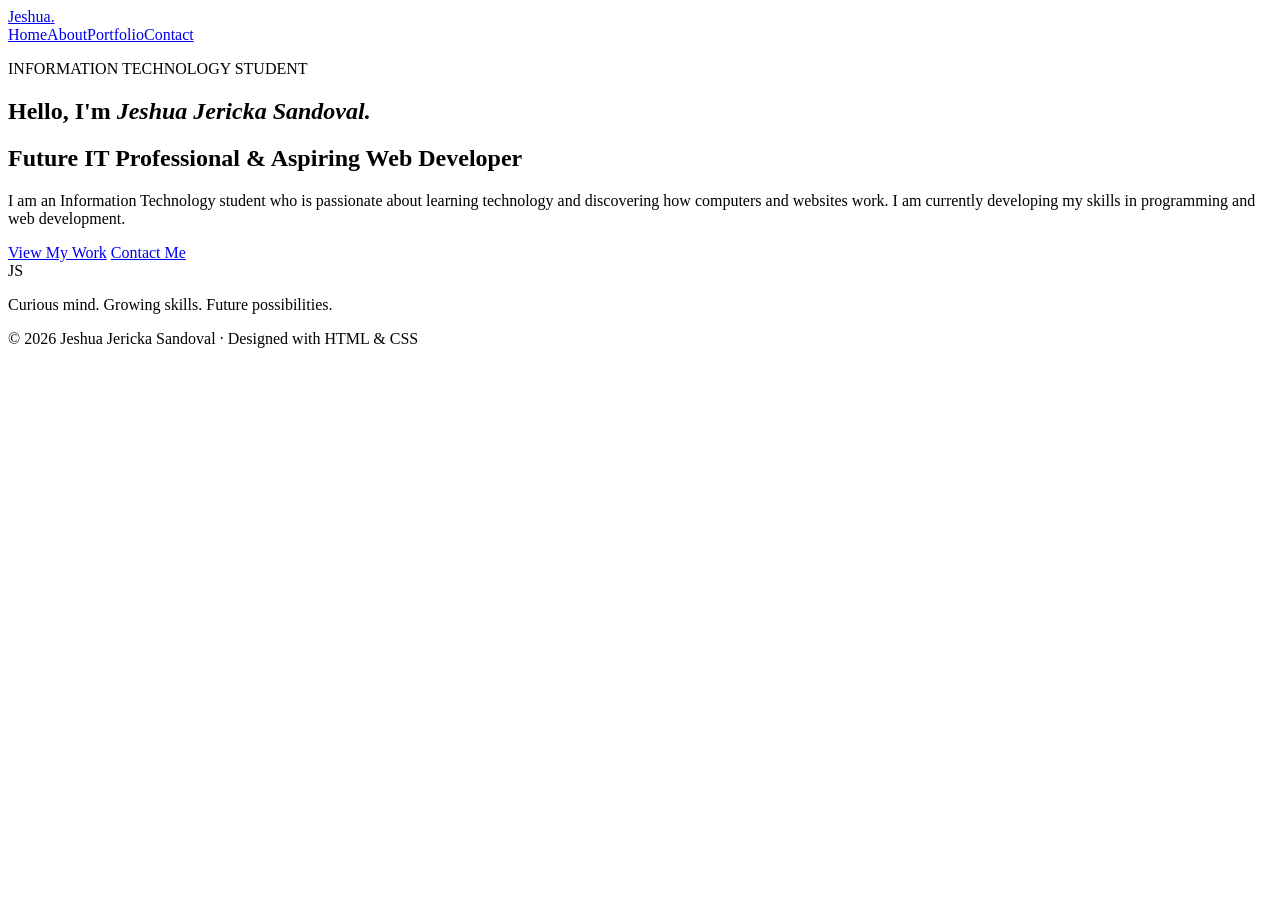
==== index.html @ f57a39ea "Publish portfolio: add index.html" ====
<!doctype html><html lang="en"><head><meta charset="utf-8"><meta name="viewport" content="width=device-width,initial-scale=1"><title>Jeshua Jericka Sandoval | Portfolio</title><link rel="stylesheet" href="css/style.css"></head><body><header><nav><a class="brand" href="index.html">Jeshua<span>.</span></a><div><a href="index.html">Home</a><a href="about.html">About</a><a href="portfolio.html">Portfolio</a><a href="contact.html">Contact</a></div></nav></header><main class="hero"><section><p class="eyebrow">INFORMATION TECHNOLOGY STUDENT</p><h1>Hello, I'm <em>Jeshua Jericka Sandoval.</em></h1><h2>Future IT Professional &amp; Aspiring Web Developer</h2><p>I am an Information Technology student who is passionate about learning technology and discovering how computers and websites work. I am currently developing my skills in programming and web development.</p><a class="btn" href="portfolio.html">View My Work</a> <a class="btn outline" href="contact.html">Contact Me</a></section><aside><div class="portrait">JS</div><p>Curious mind. Growing skills. Future possibilities.</p></aside></main><footer>© 2026 Jeshua Jericka Sandoval · Designed with HTML &amp; CSS</footer></body></html>
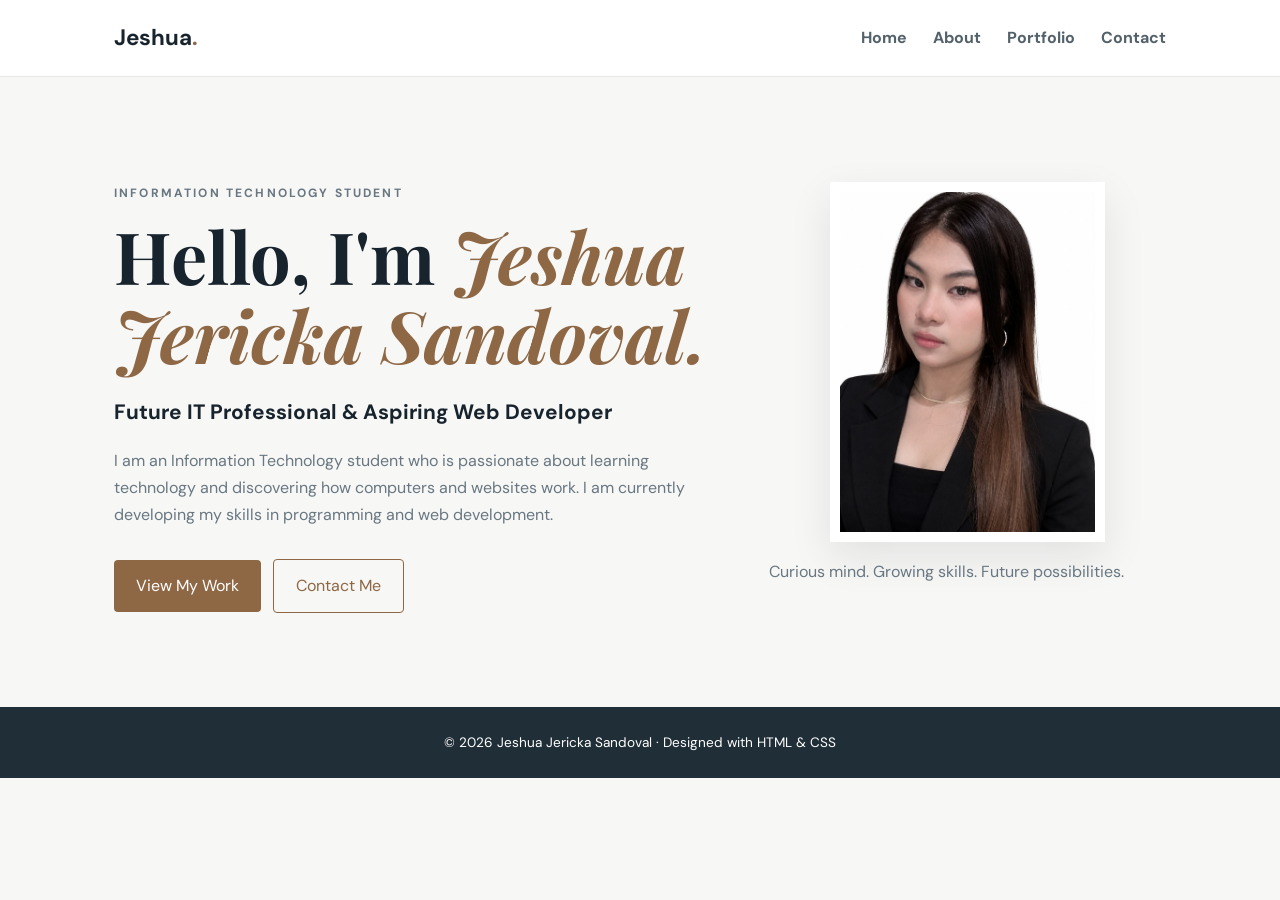
==== commit 10d1b99e: "Show uploaded profile photo on homepage" ====
--- a/index.html
+++ b/index.html
@@ -1 +1 @@
-<!doctype html><html lang="en"><head><meta charset="utf-8"><meta name="viewport" content="width=device-width,initial-scale=1"><title>Jeshua Jericka Sandoval | Portfolio</title><link rel="stylesheet" href="css/style.css"></head><body><header><nav><a class="brand" href="index.html">Jeshua<span>.</span></a><div><a href="index.html">Home</a><a href="about.html">About</a><a href="portfolio.html">Portfolio</a><a href="contact.html">Contact</a></div></nav></header><main class="hero"><section><p class="eyebrow">INFORMATION TECHNOLOGY STUDENT</p><h1>Hello, I'm <em>Jeshua Jericka Sandoval.</em></h1><h2>Future IT Professional &amp; Aspiring Web Developer</h2><p>I am an Information Technology student who is passionate about learning technology and discovering how computers and websites work. I am currently developing my skills in programming and web development.</p><a class="btn" href="portfolio.html">View My Work</a> <a class="btn outline" href="contact.html">Contact Me</a></section><aside><div class="portrait">JS</div><p>Curious mind. Growing skills. Future possibilities.</p></aside></main><footer>© 2026 Jeshua Jericka Sandoval · Designed with HTML &amp; CSS</footer></body></html>+<!doctype html><html lang="en"><head><meta charset="utf-8"><meta name="viewport" content="width=device-width,initial-scale=1"><title>Jeshua Jericka Sandoval | Portfolio</title><link rel="stylesheet" href="css/style.css"></head><body><header><nav><a class="brand" href="index.html">Jeshua<span>.</span></a><div><a href="index.html">Home</a><a href="about.html">About</a><a href="portfolio.html">Portfolio</a><a href="contact.html">Contact</a></div></nav></header><main class="hero"><section><p class="eyebrow">INFORMATION TECHNOLOGY STUDENT</p><h1>Hello, I'm <em>Jeshua Jericka Sandoval.</em></h1><h2>Future IT Professional &amp; Aspiring Web Developer</h2><p>I am an Information Technology student who is passionate about learning technology and discovering how computers and websites work. I am currently developing my skills in programming and web development.</p><a class="btn" href="portfolio.html">View My Work</a> <a class="btn outline" href="contact.html">Contact Me</a></section><aside><img class="portrait" src="profile.jpg.jpg" alt="Portrait of Jeshua Jericka Sandoval"><p>Curious mind. Growing skills. Future possibilities.</p></aside></main><footer>© 2026 Jeshua Jericka Sandoval · Designed with HTML &amp; CSS</footer></body></html>
--- a/css/style.css
+++ b/css/style.css
@@ -0,0 +1 @@
+@import url('https://fonts.googleapis.com/css2?family=DM+Sans:wght@400;500;700&family=Playfair+Display:wght@600;700&display=swap');:root{--ink:#17232d;--muted:#687782;--accent:#8e6745;--paper:#f7f7f5}*{box-sizing:border-box}body{margin:0;background:var(--paper);color:var(--ink);font:16px/1.7 'DM Sans',sans-serif}a{color:var(--accent)}header{background:white;border-bottom:1px solid #e7e9e8}nav{max-width:1100px;margin:auto;min-height:76px;padding:12px 24px;display:flex;align-items:center;justify-content:space-between;gap:20px}.brand{font-weight:700;font-size:1.4rem;text-decoration:none;color:var(--ink)}.brand span,em{color:var(--accent)}nav div{display:flex;gap:26px}nav div a{text-decoration:none;font-weight:700;color:#53616a}.hero,.page{max-width:1100px;margin:auto;padding:80px 24px}.hero{min-height:70vh;display:grid;grid-template-columns:1.2fr .8fr;align-items:center;gap:60px}h1{font:700 clamp(2.6rem,6vw,4.5rem)/1.1 'Playfair Display',serif;margin:10px 0 20px}h2{font-size:1.3rem}.eyebrow{font-size:.75rem;letter-spacing:.18em;color:var(--accent);font-weight:700}.hero p,.page article p,.page li{color:var(--muted)}.btn{display:inline-block;background:var(--accent);color:white;padding:12px 22px;text-decoration:none;border-radius:4px;margin:15px 8px 0 0}.outline{background:transparent;color:var(--accent);border:1px solid var(--accent)}.portrait{height:360px;max-width:330px;margin:auto;background:linear-gradient(145deg,#e8ded3,#c9b29c);display:grid;place-items:center;font:700 6rem 'Playfair Display';color:#76583e;border:10px solid white;box-shadow:0 15px 40px #17232d18}.page article{background:white;padding:26px 30px;margin:18px 0;border:1px solid #e7e9e8;border-radius:6px}.skills{display:flex;flex-wrap:wrap;gap:10px}.skills span{background:#f4eee8;color:#76583e;padding:7px 12px;border-radius:3px;font-size:.88rem}.note{color:var(--muted);background:#f1ece6;padding:14px}footer{text-align:center;padding:24px;background:#202e38;color:white;font-size:.85rem}@media(max-width:700px){nav{align-items:flex-start;flex-direction:column}nav div{gap:15px;flex-wrap:wrap}.hero{grid-template-columns:1fr;padding-top:50px;gap:35px}.portrait{height:280px;width:100%}.page{padding-top:50px}}
